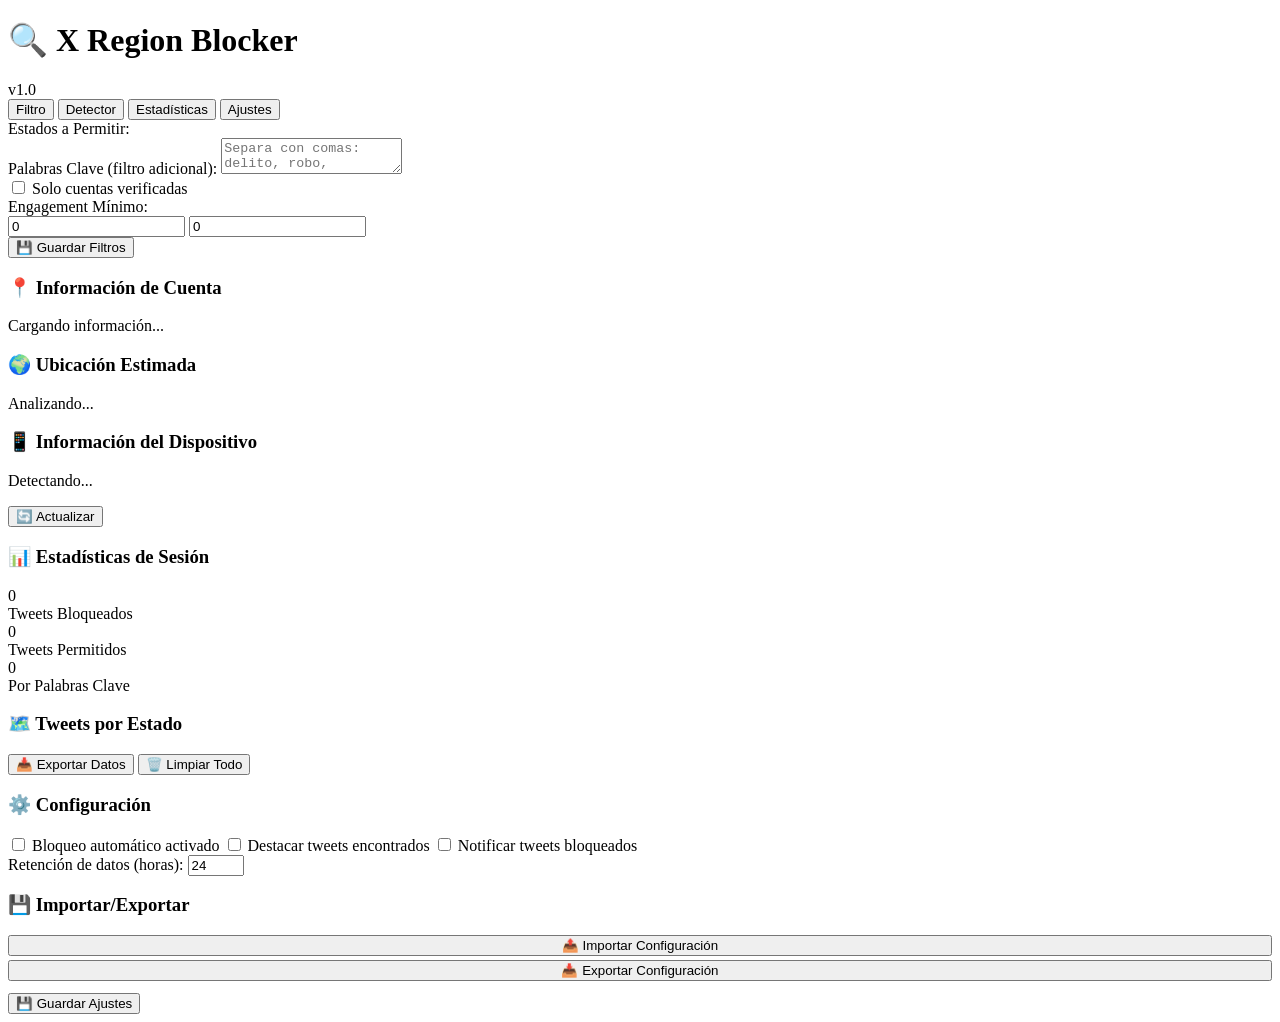
==== popup.html @ c865901e "Add popup.html UI" ====
<!DOCTYPE html>
<html>
<head>
    <meta charset="UTF-8">
    <meta name="viewport" content="width=device-width, initial-scale=1.0">
    <title>X Region Blocker MX</title>
    <link rel="stylesheet" href="popup.css">
</head>
<body>
    <div class="container">
        <div class="header">
            <h1>🔍 X Region Blocker</h1>
            <span class="version">v1.0</span>
        </div>

        <div class="tabs">
            <button class="tab-btn active" data-tab="filter">Filtro</button>
            <button class="tab-btn" data-tab="detector">Detector</button>
            <button class="tab-btn" data-tab="stats">Estadísticas</button>
            <button class="tab-btn" data-tab="settings">Ajustes</button>
        </div>

        <!-- TAB: FILTRO -->
        <div id="filter" class="tab-content active">
            <div class="section">
                <label class="label">Estados a Permitir:</label>
                <div id="states-grid" class="states-grid"></div>
            </div>

            <div class="section">
                <label class="label">Palabras Clave (filtro adicional):</label>
                <textarea id="keywords-input" placeholder="Separa con comas: delito, robo, violencia"></textarea>
            </div>

            <div class="section">
                <label class="checkbox">
                    <input type="checkbox" id="verified-only">
                    <span>Solo cuentas verificadas</span>
                </label>
            </div>

            <div class="section">
                <label class="label">Engagement Mínimo:</label>
                <div class="input-group">
                    <input type="number" id="min-likes" value="0" placeholder="Likes">
                    <input type="number" id="min-retweets" value="0" placeholder="Retweets">
                </div>
            </div>

            <button id="save-filter" class="btn btn-primary">💾 Guardar Filtros</button>
        </div>

        <!-- TAB: DETECTOR -->
        <div id="detector" class="tab-content">
            <div class="section">
                <h3>📍 Información de Cuenta</h3>
                <div id="account-info" class="info-box">
                    <p class="status">Cargando información...</p>
                </div>
            </div>

            <div class="section">
                <h3>🌍 Ubicación Estimada</h3>
                <div id="location-info" class="info-box">
                    <p id="location-status">Analizando...</p>
                    <canvas id="location-canvas" width="200" height="200" style="margin-top: 8px; display: none;"></canvas>
                </div>
            </div>

            <div class="section">
                <h3>📱 Información del Dispositivo</h3>
                <div id="device-info" class="info-box">
                    <p id="device-status">Detectando...</p>
                </div>
            </div>

            <button id="refresh-detector" class="btn btn-secondary">🔄 Actualizar</button>
        </div>

        <!-- TAB: STATS -->
        <div id="stats" class="tab-content">
            <div class="section">
                <h3>📊 Estadísticas de Sesión</h3>
                <div class="stats-grid">
                    <div class="stat-box">
                        <div class="stat-value" id="stat-tweets">0</div>
                        <div class="stat-label">Tweets Bloqueados</div>
                    </div>
                    <div class="stat-box">
                        <div class="stat-value" id="stat-allowed">0</div>
                        <div class="stat-label">Tweets Permitidos</div>
                    </div>
                    <div class="stat-box">
                        <div class="stat-value" id="stat-filtered">0</div>
                        <div class="stat-label">Por Palabras Clave</div>
                    </div>
                </div>
            </div>

            <div class="section">
                <h3>🗺️ Tweets por Estado</h3>
                <div id="state-stats" class="state-stats"></div>
            </div>

            <button id="export-stats" class="btn btn-secondary">📥 Exportar Datos</button>
            <button id="clear-stats" class="btn btn-danger">🗑️ Limpiar Todo</button>
        </div>

        <!-- TAB: SETTINGS -->
        <div id="settings" class="tab-content">
            <div class="section">
                <h3>⚙️ Configuración</h3>
                
                <label class="checkbox">
                    <input type="checkbox" id="auto-block">
                    <span>Bloqueo automático activado</span>
                </label>

                <label class="checkbox">
                    <input type="checkbox" id="show-highlights">
                    <span>Destacar tweets encontrados</span>
                </label>

                <label class="checkbox">
                    <input type="checkbox" id="notify-blocked">
                    <span>Notificar tweets bloqueados</span>
                </label>
            </div>

            <div class="section">
                <label class="label">Retención de datos (horas):</label>
                <input type="number" id="retention" value="24" min="1" max="168">
            </div>

            <div class="section">
                <h3>💾 Importar/Exportar</h3>
                <input type="file" id="import-config" accept=".json" style="display: none;">
                <button id="import-btn" class="btn btn-secondary" style="width: 100%;">📤 Importar Configuración</button>
                <button id="export-config" class="btn btn-secondary" style="width: 100%; margin-top: 4px;">📥 Exportar Configuración</button>
            </div>

            <button id="save-settings" class="btn btn-primary" style="margin-top: 12px;">💾 Guardar Ajustes</button>
        </div>
    </div>

    <script src="popup.js"></script>
</body>
</html>
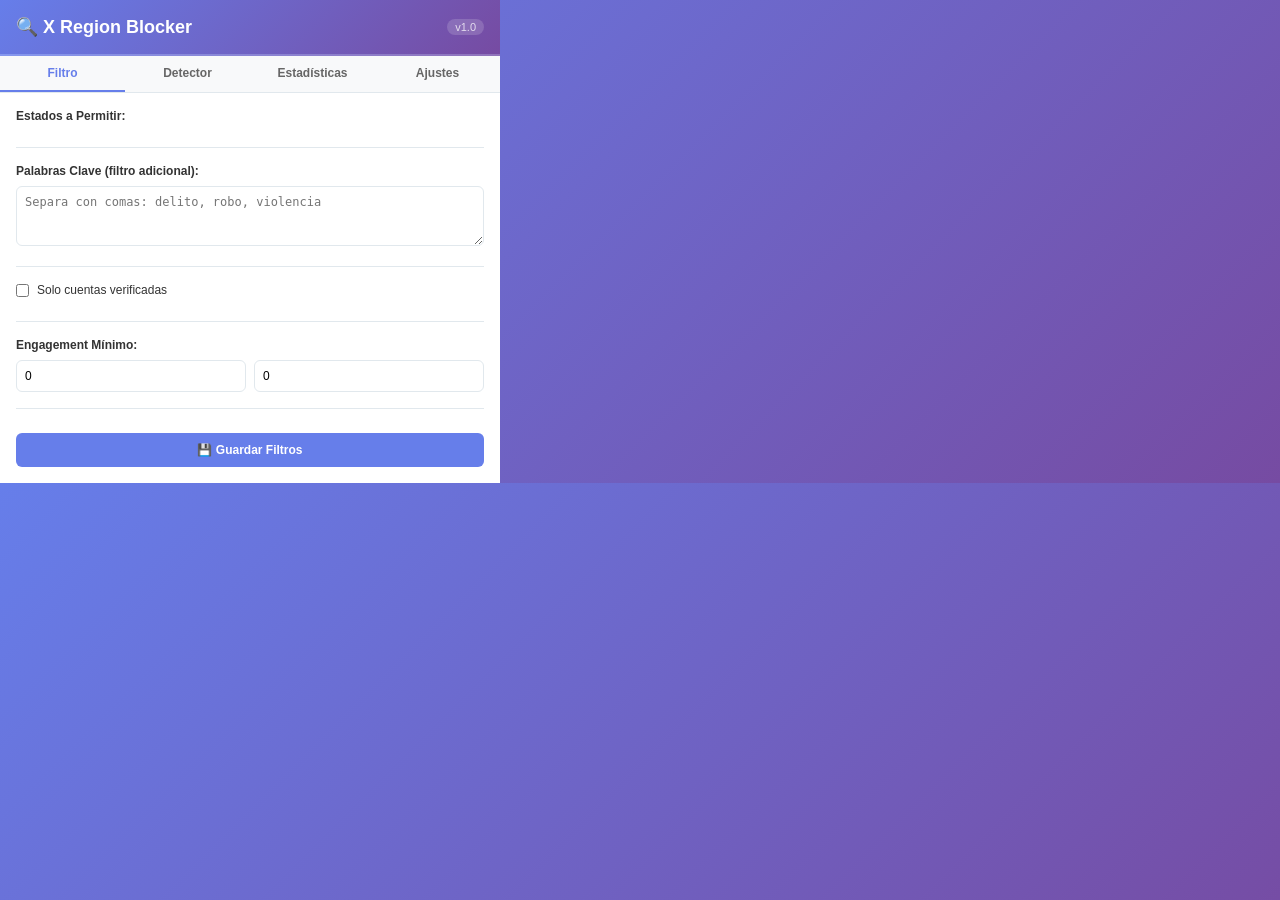
==== commit 8749ccea: "push changues" ====
--- a/popup.html
+++ b/popup.html
@@ -1,5 +1,5 @@
 <!DOCTYPE html>
-<html>
+<html lang="es">
 <head>
     <meta charset="UTF-8">
     <meta name="viewport" content="width=device-width, initial-scale=1.0">
@@ -14,10 +14,10 @@
         </div>
 
         <div class="tabs">
-            <button class="tab-btn active" data-tab="filter">Filtro</button>
-            <button class="tab-btn" data-tab="detector">Detector</button>
-            <button class="tab-btn" data-tab="stats">Estadísticas</button>
-            <button class="tab-btn" data-tab="settings">Ajustes</button>
+            <button type="button" class="tab-btn active" data-tab="filter">Filtro</button>
+            <button type="button" class="tab-btn" data-tab="detector">Detector</button>
+            <button type="button" class="tab-btn" data-tab="stats">Estadísticas</button>
+            <button type="button" class="tab-btn" data-tab="settings">Ajustes</button>
         </div>
 
         <!-- TAB: FILTRO -->
--- a/popup.css
+++ b/popup.css
@@ -0,0 +1,282 @@
+* {
+    margin: 0;
+    padding: 0;
+    box-sizing: border-box;
+}
+
+body {
+    width: 500px;
+    font-family: -apple-system, BlinkMacSystemFont, 'Segoe UI', Arial, sans-serif;
+    background: linear-gradient(135deg, #667eea 0%, #764ba2 100%);
+    color: #333;
+}
+
+.container {
+    padding: 0;
+}
+
+.header {
+    background: linear-gradient(135deg, #667eea 0%, #764ba2 100%);
+    color: white;
+    padding: 16px;
+    display: flex;
+    justify-content: space-between;
+    align-items: center;
+    border-bottom: 2px solid rgba(255,255,255,0.2);
+}
+
+.header h1 {
+    font-size: 18px;
+    font-weight: 700;
+}
+
+.version {
+    font-size: 11px;
+    opacity: 0.8;
+    background: rgba(255,255,255,0.2);
+    padding: 2px 8px;
+    border-radius: 12px;
+}
+
+.tabs {
+    display: flex;
+    background: #f8f9fa;
+    border-bottom: 1px solid #e1e8ed;
+    overflow-x: auto;
+}
+
+.tab-btn {
+    flex: 1;
+    padding: 10px 12px;
+    background: transparent;
+    border: none;
+    cursor: pointer;
+    font-size: 12px;
+    font-weight: 600;
+    color: #666;
+    border-bottom: 2px solid transparent;
+    transition: all 0.2s;
+    white-space: nowrap;
+    text-align: center;
+}
+
+.tab-btn:hover {
+    background: rgba(102, 126, 234, 0.1);
+    color: #667eea;
+}
+
+.tab-btn.active {
+    color: #667eea;
+    border-bottom-color: #667eea;
+}
+
+.tab-content {
+    display: none;
+    padding: 16px;
+    max-height: 500px;
+    overflow-y: auto;
+    background: white;
+}
+
+.tab-content.active {
+    display: block;
+}
+
+.section {
+    margin-bottom: 16px;
+    padding-bottom: 16px;
+    border-bottom: 1px solid #e1e8ed;
+}
+
+.section:last-child {
+    border-bottom: none;
+    margin-bottom: 0;
+    padding-bottom: 0;
+}
+
+.label {
+    display: block;
+    font-size: 12px;
+    font-weight: 600;
+    color: #333;
+    margin-bottom: 8px;
+}
+
+.states-grid {
+    display: grid;
+    grid-template-columns: repeat(2, 1fr);
+    gap: 8px;
+}
+
+.state-btn {
+    padding: 8px 12px;
+    border: 2px solid #e1e8ed;
+    border-radius: 6px;
+    background: white;
+    cursor: pointer;
+    font-size: 11px;
+    font-weight: 600;
+    color: #333;
+    transition: all 0.2s;
+}
+
+.state-btn:hover {
+    border-color: #667eea;
+    background: rgba(102, 126, 234, 0.05);
+}
+
+.state-btn.active {
+    background: #667eea;
+    color: white;
+    border-color: #667eea;
+}
+
+textarea {
+    width: 100%;
+    padding: 8px;
+    border: 1px solid #e1e8ed;
+    border-radius: 6px;
+    font-size: 12px;
+    font-family: monospace;
+    resize: vertical;
+    min-height: 60px;
+}
+
+input[type="text"],
+input[type="number"],
+input[type="file"] {
+    width: 100%;
+    padding: 8px;
+    border: 1px solid #e1e8ed;
+    border-radius: 6px;
+    font-size: 12px;
+    margin-bottom: 4px;
+}
+
+.input-group {
+    display: grid;
+    grid-template-columns: 1fr 1fr;
+    gap: 8px;
+}
+
+.input-group input {
+    margin-bottom: 0;
+}
+
+.checkbox {
+    display: flex;
+    align-items: center;
+    font-size: 12px;
+    cursor: pointer;
+    margin: 8px 0;
+}
+
+.checkbox input[type="checkbox"] {
+    width: auto;
+    margin-right: 8px;
+    cursor: pointer;
+}
+
+.btn {
+    width: 100%;
+    padding: 10px;
+    margin-top: 8px;
+    border: none;
+    border-radius: 6px;
+    font-size: 12px;
+    font-weight: 600;
+    cursor: pointer;
+    transition: all 0.2s;
+}
+
+.btn-primary {
+    background: #667eea;
+    color: white;
+}
+
+.btn-primary:hover {
+    background: #5568d3;
+}
+
+.btn-secondary {
+    background: #e1e8ed;
+    color: #333;
+}
+
+.btn-secondary:hover {
+    background: #cdd7e1;
+}
+
+.btn-danger {
+    background: #e74c3c;
+    color: white;
+}
+
+.btn-danger:hover {
+    background: #c0392b;
+}
+
+.info-box {
+    background: #f8f9fa;
+    border: 1px solid #e1e8ed;
+    border-radius: 6px;
+    padding: 12px;
+    font-size: 12px;
+    line-height: 1.6;
+}
+
+.status {
+    color: #666;
+    margin: 0;
+}
+
+.stats-grid {
+    display: grid;
+    grid-template-columns: repeat(3, 1fr);
+    gap: 8px;
+    margin-bottom: 12px;
+}
+
+.stat-box {
+    background: linear-gradient(135deg, #667eea 0%, #764ba2 100%);
+    color: white;
+    padding: 12px;
+    border-radius: 6px;
+    text-align: center;
+}
+
+.stat-value {
+    font-size: 20px;
+    font-weight: 700;
+    margin-bottom: 4px;
+}
+
+.stat-label {
+    font-size: 11px;
+    opacity: 0.9;
+}
+
+.state-stats {
+    background: #f8f9fa;
+    border-radius: 6px;
+    padding: 8px;
+}
+
+.state-stat-item {
+    display: flex;
+    justify-content: space-between;
+    padding: 6px 0;
+    font-size: 11px;
+    border-bottom: 1px solid #e1e8ed;
+}
+
+.state-stat-item:last-child {
+    border-bottom: none;
+}
+
+h3 {
+    font-size: 13px;
+    color: #333;
+    margin-bottom: 8px;
+    font-weight: 600;
+}
